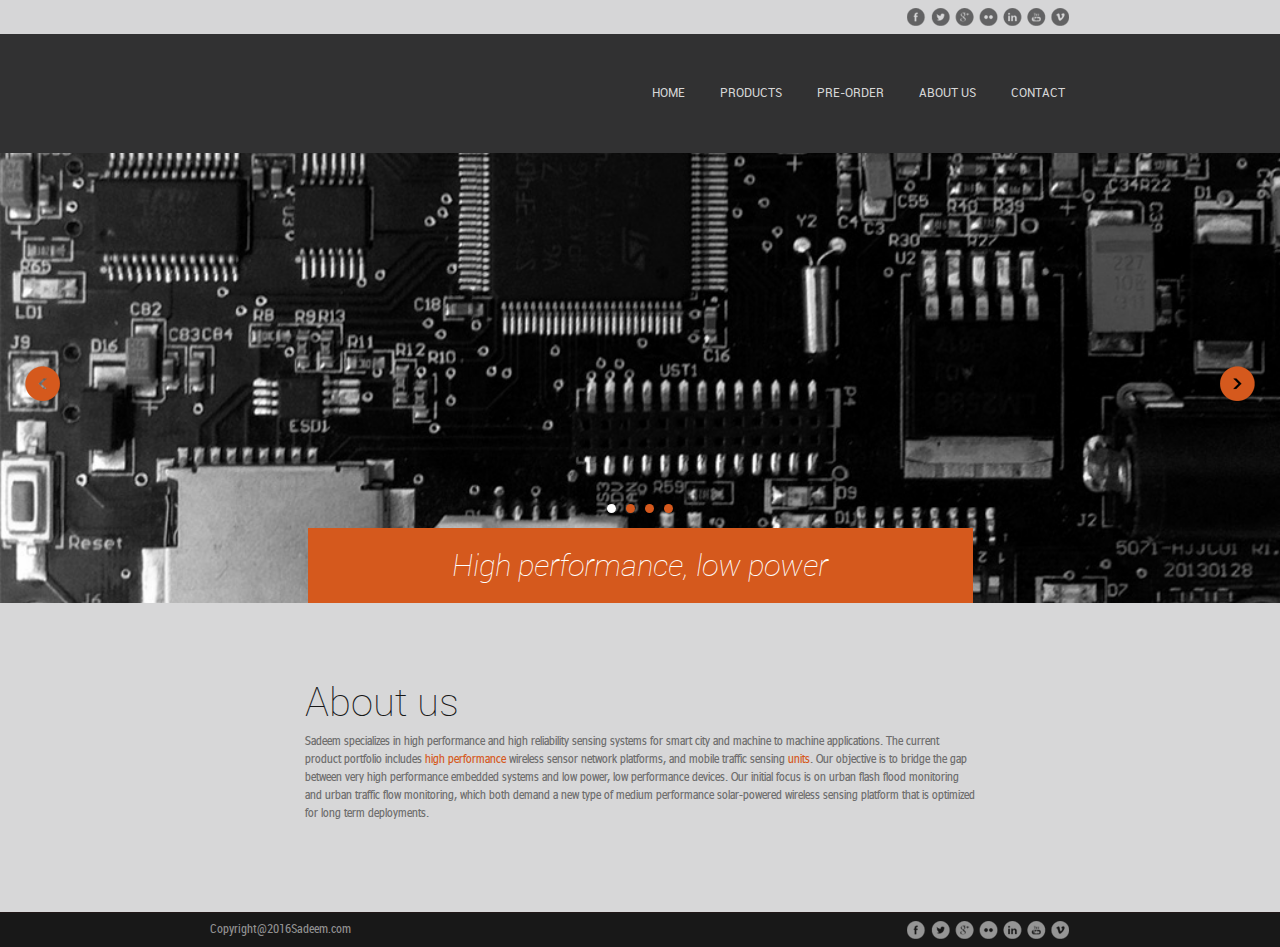
==== index.html @ fb741f5f "first 2" ====
<!DOCTYPE html>
<html lang="en">
<head>
	<meta charset="UTF-8" />
	
	<title>Sadeem</title>

	<meta http-equiv="X-UA-Compatible" content="IE=edge">
	<meta name="viewport" content="width=device-width, initial-scale=1, maximum-scale=1, user-scalable=no">
	
	<link rel="shortcut icon" type="image/x-icon" href="css/images/favicon.ico" />

	<link rel="stylesheet" href="css/fonts.css" />
	<link rel="stylesheet" href="css/jquery.fullscreener.css" />
	<link rel="stylesheet" href="css/style.css" />

	<script type="text/javascript" src="js/jquery-1.11.0.min.js"></script>
	<script type="text/javascript" src="js/jquery.carouFredSel-6.2.0-packed.js"></script>
	<script type="text/javascript" src="js/jquery.fullscreener.min.js"></script>
	<script type="text/javascript" src="js/jquery.touchSwipe.js"></script>
	<script type="text/javascript" src="js/functions.js"></script>
</head>
<body>
<div class="wrapper">
	<div class="bar">
		<div class="shell clearfix">
			<div class="socials">
				<ul>
					<li>
						<a href="https://www.facebook.com/KAUSTOfficial" class="link-facebook" target="_blank">Facebook</a>
					</li>
					
					<li>
						<a href="https://twitter.com/KAUSTinnovation" class="link-twitter" target="_blank">Twitter</a>
					</li>
					
					<li>
						<a href="https://plus.google.com/+kaust" class="link-googleplus" target="_blank">Googleplus</a>
					</li>
					
					<li>
						<a href="https://www.flickr.com/photos/kaust_photos/" class="link-flickr" target="_blank">Flickr</a>
					</li>
					
					<li>
						<a href="https://www.linkedin.com/company/kaust" class="link-linkedin" target="_blank">Linkedin</a>
					</li>
					
					<li>
						<a href="http://www.youtube.com/user/KAUSTInnovation" class="link-youtube" target="_blank">Youtube</a>
					</li>
					
					<li>
						<a href="http://vimeo.com/kaust" class="link-vimeo" target="_blank">Vimeo</a>
					</li>
				</ul>
			</div><!-- /.socials -->
		</div><!-- /.shell -->
	</div><!-- /.bar -->

	<header class="header">
		<div class="shell">
			<a href="home.html" class="logo">Sadeem - Wireless Sensing Systems</a>
			
			<a href="#" class="nav-btn"><span></span><span></span><span></span></a>
			
			<nav class="nav">
				<ul>
					<li>
						<a href="home.html">HOME</a>
					</li>
					
					<li>
						<a href="products.html">PRODUCTS</a>
					</li>

					<li>
						<a href="order.html">PRE-ORDER</a>
					</li>
					
					<li>
						<a href="about.html">ABOUT US</a>
					</li>
					
					<li>
						<a href="contact.html">CONTACT</a>
				</ul>
			</nav><!-- /.nav -->
		</div><!-- /.shell -->
	</header><!-- /.header -->

	<section class="slider">
		<div class="slider-clip">
			<ul class="slides">
				<li class="slide">
					<div class="slide-image">
						<img src="css/images/slide-1.jpg" alt="" width="1020" height="450">
					</div><!-- /.slide-image -->
		
					<div class="slide-content">
						<h2>High performance, low power</h2>
					</div><!-- /.slide-content -->
				</li><!-- /.slide -->
		
				<li class="slide">
					<div class="slide-image">
						<img src="css/images/slide-2.jpg" alt="" width="1020" height="450">
					</div><!-- /.slide-image -->
		
					<div class="slide-content">
						<h2>Ultra-high reliability</h2>
					</div><!-- /.slide-content -->
				</li><!-- /.slide -->

				<li class="slide">
					<div class="slide-image">
						<img src="css/images/slide-3.jpg" alt="" width="1020" height="450">
					</div><!-- /.slide-image -->
		
					<div class="slide-content">
						<h2>Advanced power management</h2>
					</div><!-- /.slide-content -->
				</li><!-- /.slide -->

				<li class="slide">
					<div class="slide-image">
						<img src="css/images/slide-4.jpg" alt="" width="1020" height="450">
					</div><!-- /.slide-image -->
		
					<div class="slide-content">
						<h2>real-time GPS-accel fusion</h2>
					</div><!-- /.slide-content -->
				</li><!-- /.slide -->
			</ul><!-- /.slides -->
		</div><!-- /.slider-clip -->
		
		<div class="slider-actions">
			<a href="#" class="slider-prev">Previous Slide</a>
			
			<a href="#" class="slider-next">Next Slide</a>
		</div><!-- /.slider-actions -->
		
		<div class="slider-paging"></div><!-- /.slider-paging -->
	</section><!-- /.slider -->

	<section class="section section-intro">
		<div class="shell-secondary">
			<h2 class="section-title">About us</h2><!-- /.section-title -->
			
			<div class="section-entry">
				<p>Sadeem specializes in high performance and high reliability sensing systems for smart city and machine to machine applications. The current product portfolio includes <a href="product-1.html">high performance</a> wireless sensor network platforms, and mobile traffic sensing <a href="product-2.html">units</a>. Our objective is to bridge the gap between very high performance embedded systems and low power, low performance devices. Our initial focus is on urban flash flood monitoring and urban traffic flow monitoring, which both demand a new type of medium performance solar-powered wireless sensing platform that is optimized for long term deployments.</p>
			</div><!-- /.section-entry -->
		</div><!-- /.shell-secondary -->
	</section><!-- /.section section-intro -->



	<footer class="footer">
		<div class="shell clearfix">
			<p class="copyright">Copyright@2016Sadeem.com</p><!-- /.copyright -->

			<div class="socials socials-secondary">
				<ul>
					<li>
						<a href="https://www.facebook.com/KAUSTOfficial" class="link-facebook" target="_blank">Facebook</a>
					</li>
					
					<li>
						<a href="https://twitter.com/KAUSTinnovation" class="link-twitter" target="_blank">Twitter</a>
					</li>
					
					<li>
						<a href="https://plus.google.com/+kaust" class="link-googleplus" target="_blank">Googleplus</a>
					</li>
					
					<li>
						<a href="https://www.flickr.com/photos/kaust_photos/" class="link-flickr" target="_blank">Flickr</a>
					</li>
					
					<li>
						<a href="https://www.linkedin.com/company/kaust" class="link-linkedin" target="_blank">Linkedin</a>
					</li>
					
					<li>
						<a href="http://www.youtube.com/user/KAUSTInnovation" class="link-youtube" target="_blank">Youtube</a>
					</li>
					
					<li>
						<a href="http://vimeo.com/kaust" class="link-vimeo" target="_blank">Vimeo</a>
					</li>
				</ul>
			</div><!-- /.socials -->
		</div><!-- /.shell -->
	</footer><!-- /.footer -->
</div><!-- /.wrapper -->
</body>
</html>
---- css/fonts.css ----
@font-face {
    font-family: 'RobotoRegular';
    src: url('fonts/Roboto-Regular-webfont.eot');
    src: url('fonts/Roboto-Regular-webfont.eot?#iefix') format('embedded-opentype'),
         url('fonts/Roboto-Regular-webfont.woff') format('woff'),
         url('fonts/Roboto-Regular-webfont.ttf') format('truetype'),
         url('fonts/Roboto-Regular-webfont.svg#RobotoRegular') format('svg');
    font-weight: normal;
    font-style: normal;
}
@font-face {
    font-family: 'RobotoItalic';
    src: url('fonts/Roboto-Italic-webfont.eot');
    src: url('fonts/Roboto-Italic-webfont.eot?#iefix') format('embedded-opentype'),
         url('fonts/Roboto-Italic-webfont.woff') format('woff'),
         url('fonts/Roboto-Italic-webfont.ttf') format('truetype'),
         url('fonts/Roboto-Italic-webfont.svg#RobotoItalic') format('svg');
    font-weight: normal;
    font-style: normal;
}
@font-face {
    font-family: 'RobotoBold';
    src: url('fonts/Roboto-Bold-webfont.eot');
    src: url('fonts/Roboto-Bold-webfont.eot?#iefix') format('embedded-opentype'),
         url('fonts/Roboto-Bold-webfont.woff') format('woff'),
         url('fonts/Roboto-Bold-webfont.ttf') format('truetype'),
         url('fonts/Roboto-Bold-webfont.svg#RobotoBold') format('svg');
    font-weight: normal;
    font-style: normal;
}
@font-face {
    font-family: 'RobotoBoldItalic';
    src: url('fonts/Roboto-BoldItalic-webfont.eot');
    src: url('fonts/Roboto-BoldItalic-webfont.eot?#iefix') format('embedded-opentype'),
         url('fonts/Roboto-BoldItalic-webfont.woff') format('woff'),
         url('fonts/Roboto-BoldItalic-webfont.ttf') format('truetype'),
         url('fonts/Roboto-BoldItalic-webfont.svg#RobotoBoldItalic') format('svg');
    font-weight: normal;
    font-style: normal;
}
@font-face {
    font-family: 'RobotoCondensed';
    src: url('fonts/Roboto-Condensed-webfont.eot');
    src: url('fonts/Roboto-Condensed-webfont.eot?#iefix') format('embedded-opentype'),
         url('fonts/Roboto-Condensed-webfont.woff') format('woff'),
         url('fonts/Roboto-Condensed-webfont.ttf') format('truetype'),
         url('fonts/Roboto-Condensed-webfont.svg#RobotoCondensed') format('svg');
    font-weight: normal;
    font-style: normal;
}
@font-face {
    font-family: 'RobotoCondensedItalic';
    src: url('fonts/Roboto-CondensedItalic-webfont.eot');
    src: url('fonts/Roboto-CondensedItalic-webfont.eot?#iefix') format('embedded-opentype'),
         url('fonts/Roboto-CondensedItalic-webfont.woff') format('woff'),
         url('fonts/Roboto-CondensedItalic-webfont.ttf') format('truetype'),
         url('fonts/Roboto-CondensedItalic-webfont.svg#RobotoCondensedItalic') format('svg');
    font-weight: normal;
    font-style: normal;
}
@font-face {
    font-family: 'RobotoBoldCondensed';
    src: url('fonts/Roboto-BoldCondensed-webfont.eot');
    src: url('fonts/Roboto-BoldCondensed-webfont.eot?#iefix') format('embedded-opentype'),
         url('fonts/Roboto-BoldCondensed-webfont.woff') format('woff'),
         url('fonts/Roboto-BoldCondensed-webfont.ttf') format('truetype'),
         url('fonts/Roboto-BoldCondensed-webfont.svg#RobotoBoldCondensed') format('svg');
    font-weight: normal;
    font-style: normal;
}
@font-face {
    font-family: 'RobotoBoldCondensedItalic';
    src: url('fonts/Roboto-BoldCondensedItalic-webfont.eot');
    src: url('fonts/Roboto-BoldCondensedItalic-webfont.eot?#iefix') format('embedded-opentype'),
         url('fonts/Roboto-BoldCondensedItalic-webfont.woff') format('woff'),
         url('fonts/Roboto-BoldCondensedItalic-webfont.ttf') format('truetype'),
         url('fonts/Roboto-BoldCondensedItalic-webfont.svg#RobotoBoldCondensedItalic') format('svg');
    font-weight: normal;
    font-style: normal;
}
@font-face {
    font-family: 'RobotoThin';
    src: url('fonts/Roboto-Thin-webfont.eot');
    src: url('fonts/Roboto-Thin-webfont.eot?#iefix') format('embedded-opentype'),
         url('fonts/Roboto-Thin-webfont.woff') format('woff'),
         url('fonts/Roboto-Thin-webfont.ttf') format('truetype'),
         url('fonts/Roboto-Thin-webfont.svg#RobotoThin') format('svg');
    font-weight: normal;
    font-style: normal;
}
@font-face {
    font-family: 'RobotoThinItalic';
    src: url('fonts/Roboto-ThinItalic-webfont.eot');
    src: url('fonts/Roboto-ThinItalic-webfont.eot?#iefix') format('embedded-opentype'),
         url('fonts/Roboto-ThinItalic-webfont.woff') format('woff'),
         url('fonts/Roboto-ThinItalic-webfont.ttf') format('truetype'),
         url('fonts/Roboto-ThinItalic-webfont.svg#RobotoThinItalic') format('svg');
    font-weight: normal;
    font-style: normal;
}
@font-face {
    font-family: 'RobotoLight';
    src: url('fonts/Roboto-Light-webfont.eot');
    src: url('fonts/Roboto-Light-webfont.eot?#iefix') format('embedded-opentype'),
         url('fonts/Roboto-Light-webfont.woff') format('woff'),
         url('fonts/Roboto-Light-webfont.ttf') format('truetype'),
         url('fonts/Roboto-Light-webfont.svg#RobotoLight') format('svg');
    font-weight: normal;
    font-style: normal;
}
@font-face {
    font-family: 'RobotoLightItalic';
    src: url('fonts/Roboto-LightItalic-webfont.eot');
    src: url('fonts/Roboto-LightItalic-webfont.eot?#iefix') format('embedded-opentype'),
         url('fonts/Roboto-LightItalic-webfont.woff') format('woff'),
         url('fonts/Roboto-LightItalic-webfont.ttf') format('truetype'),
         url('fonts/Roboto-LightItalic-webfont.svg#RobotoLightItalic') format('svg');
    font-weight: normal;
    font-style: normal;
}
@font-face {
    font-family: 'RobotoMedium';
    src: url('fonts/Roboto-Medium-webfont.eot');
    src: url('fonts/Roboto-Medium-webfont.eot?#iefix') format('embedded-opentype'),
         url('fonts/Roboto-Medium-webfont.woff') format('woff'),
         url('fonts/Roboto-Medium-webfont.ttf') format('truetype'),
         url('fonts/Roboto-Medium-webfont.svg#RobotoMedium') format('svg');
    font-weight: normal;
    font-style: normal;
}
@font-face {
    font-family: 'RobotoMediumItalic';
    src: url('fonts/Roboto-MediumItalic-webfont.eot');
    src: url('fonts/Roboto-MediumItalic-webfont.eot?#iefix') format('embedded-opentype'),
         url('fonts/Roboto-MediumItalic-webfont.woff') format('woff'),
         url('fonts/Roboto-MediumItalic-webfont.ttf') format('truetype'),
         url('fonts/Roboto-MediumItalic-webfont.svg#RobotoMediumItalic') format('svg');
    font-weight: normal;
    font-style: normal;
}
@font-face {
    font-family: 'RobotoBlack';
    src: url('fonts/Roboto-Black-webfont.eot');
    src: url('fonts/Roboto-Black-webfont.eot?#iefix') format('embedded-opentype'),
         url('fonts/Roboto-Black-webfont.woff') format('woff'),
         url('fonts/Roboto-Black-webfont.ttf') format('truetype'),
         url('fonts/Roboto-Black-webfont.svg#RobotoBlack') format('svg');
    font-weight: normal;
    font-style: normal;
}
@font-face {
    font-family: 'RobotoBlackItalic';
    src: url('fonts/Roboto-BlackItalic-webfont.eot');
    src: url('fonts/Roboto-BlackItalic-webfont.eot?#iefix') format('embedded-opentype'),
         url('fonts/Roboto-BlackItalic-webfont.woff') format('woff'),
         url('fonts/Roboto-BlackItalic-webfont.ttf') format('truetype'),
         url('fonts/Roboto-BlackItalic-webfont.svg#RobotoBlackItalic') format('svg');
    font-weight: normal;
    font-style: normal;
}
@font-face {
    font-family: 'ninaregular';
    src: url('fonts/nina-webfont.eot');
    src: url('fonts/nina-webfont.eot?#iefix') format('embedded-opentype'),
         url('fonts/nina-webfont.woff2') format('woff2'),
         url('fonts/nina-webfont.woff') format('woff'),
         url('fonts/nina-webfont.ttf') format('truetype'),
         url('fonts/nina-webfont.svg#ninaregular') format('svg');
    font-weight: normal;
    font-style: normal;
}
---- css/style.css ----
/* ================================================================ *\
    #Fonts
\* ================================================================ */

/*
font-family: 'RobotoRegular';
font-family: 'RobotoItalic';
font-family: 'RobotoBold';
font-family: 'RobotoBoldItalic';
font-family: 'RobotoCondensed';
font-family: 'RobotoCondensedItalic';
font-family: 'RobotoBoldCondensed';
font-family: 'RobotoBoldCondensedItalic';
font-family: 'RobotoThin';
font-family: 'RobotoThinItalic';
font-family: 'RobotoLight';
font-family: 'RobotoLightItalic';
font-family: 'RobotoMedium';
font-family: 'RobotoMediumItalic';
font-family: 'RobotoBlack';
font-family: 'RobotoBlackItalic';
font-family: 'ninaregular';
*/

/* ================================================================ *\
    #Reset
\* ================================================================ */

* { padding: 0; margin: 0; outline: 0; -webkit-box-sizing: border-box; -moz-box-sizing: border-box; box-sizing: border-box; }

/* ================================================================ *\
    #Base
\* ================================================================ */

article,
aside,
figcaption,
figure,
footer,
header,
main,
nav,
section { display: block; }

html,
body { height: 100%; }

html { overflow-y: scroll; -webkit-text-size-adjust: 100%; -ms-text-size-adjust: 100%; }
body { min-width: 880px; background: #181818; font-family: 'ninaregular'; font-size: 12px; line-height: 18px; color: #6d6d6d; -webkit-font-smoothing:antialiased; }

a { text-decoration: none; color:#d5591d; }
a:hover { text-decoration: none; color:#f47505; }

img { border: 0; vertical-align: middle; }
strong { font-weight: bold; }
small { font-size: 80%; }

button,
input,
select,
textarea { font-family: inherit; font-size: inherit; color: inherit; -webkit-font-smoothing:antialiased; }

.select,
input[type="submit"] { -webkit-appearance: none; }

button,
input[type="button"],
input[type="reset"],
input[type="submit"] { cursor: pointer; }

button::-moz-focus-inner,
input::-moz-focus-inner { padding: 0; border: 0; }

button { overflow: visible; }
textarea { overflow: auto; resize: none; }

table { border-collapse: collapse; border-spacing: 0; }
th,
td { padding: 0; }

/* ================================================================ *\
    #Helpers
\* ================================================================ */

.alignleft { float: left; }
.alignright { float: right; }
.hidden { display: none; visibility: hidden; }

a,
.btn,
a img  { transition: color 700ms, background-color 700ms, opacity 700ms; -webkit-transition: color 700ms, background-color 700ms, opacity 700ms; }

a:hover, 
.btn:hover,
a:hover img { transition: color 200ms, background-color 200ms, opacity 200ms; -webkit-transition: color 200ms, background-color 200ms, opacity 200ms; }

h1,
h2,
h3,
h4,
h5,
h6,
strong { font-weight: normal; }

.clearfix { *zoom: 1; }

.list-steps:after,
.form-row:after,
.form-row-primary:after,
.product-actions:after,
.products:after,
.header .shell:after,
.clearfix:after { width: 100%; content: ''; font-size: 0; line-height: 0; text-indent: -4000px; clear: both; display: block; }

.uppercased { text-transform: uppercase; }
.underlined { text-decoration: underline; }
.centered { display: block; margin: auto; }

/* ================================================================ *\
    #Containers
\* ================================================================ */
.wrapper { }
.container { }
.shell { width: 880px; margin: auto; }
.shell-secondary { width: 670px; margin: auto; }

/* ================================================================ *\
    #Buttons
\* ================================================================ */
.btn { display: inline-block; vertical-align: middle; font-size:14px; line-height:20px; color:#2c2c2d; font-family: 'RobotoCondensed'; text-align: center; padding: 5px 16px; background-color: #d5591d; border: 0; position: relative; border-radius: 0; }
.btn:hover { background-color: #f47505; color: #2c2c2d; }

.btn-ico .ico { display: block; position: absolute; top: 0; left: -25px; background-color: #313132; width: 25px; height: 30px; background-position: center center; }

/* ================================================================ *\
    #icons
\* ================================================================ */
.ico { display: inline-block; vertical-align: middle; }

.arrow-right-yellow { background: url(images/arrow-right-yellow.png) no-repeat 0 0; width: 12px; height: 13px; }

/* bar */
.bar { background-color: #d6d6d7; height: 34px; padding: 8px 0; }

/* socials */
.socials { float: right; width: 172px; margin-right: 6px; }
.socials ul { list-style-type: none; }
.socials ul li { float: left; width: 19px; height: 18px; margin-left: 5px; }
.socials ul li a { display: block; width: 19px; height: 18px; background: url(images/socials.png) no-repeat 0 0; font-size: 0; line-height: 0; text-indent: -4000px;
    -webkit-transition: 200ms; 
         -o-transition: 200ms; 
            transition: 200ms; }
.socials ul li a:hover { 
    -webkit-transform: scale(0.9); 
        -ms-transform: scale(0.9); 
         -o-transform: scale(0.9); 
            transform: scale(0.9); }
.socials ul li a.link-twitter { background-position: -24px 0; }
.socials ul li a.link-googleplus { background-position: -49px 0; }
.socials ul li a.link-flickr { background-position: -74px 0; }
.socials ul li a.link-linkedin { background-position: -99px 0; }
.socials ul li a.link-youtube { background-position: -124px 0; }
.socials ul li a.link-vimeo { background-position: -149px 0; }

.socials-secondary ul li a { background: url(images/footer-socials.png) no-repeat 0 0; }

/* header */
.header { background-color: #313132; height: 119px; padding: 23px 0; position: relative; z-index: 10; }

.logo { float: left; background: url(logo6.png) no-repeat 0 0; width: 236px; height: 73px; font-size: 0; line-height: 0; text-indent: -4000px; }

/* nav */
.nav { float: right; padding-top: 21px; }
.nav.visible { display: block!important; }
.nav ul { list-style-type: none; }
.nav ul li { float: left; font-size: 12px; line-height: 22px; font-family: 'RobotoRegular'; margin-left: 5px; }
.nav ul li a { display: block; color: #d6d6d7; padding: 5px 15px; height: 30px; }
.nav ul li.current a,
.nav ul li a:hover { background-color: #d5591d; color: #313132; }

/* slider */
.slider { position: relative; height: 450px; overflow: hidden; z-index: 9; }
.slider-clip { }
.slides { list-style-type: none; }
.slide { float: left; width: auto; height: auto; position: relative; }
.slide-image { height: 450px; }
.slide-image img {  }
.slide-content { display: block; position: absolute; bottom: 0; left: 50%; margin-left: -332.5px; background-color: #d5591d; width: 665px; padding: 20px 10px 15px 10px; text-align: center; height: 75px; }
.slide-content h2 { font-size: 30px; line-height: 40px; font-family: 'RobotoThinItalic'; color: #fff; }

.slider-actions { }
.slider-actions a { display: block; position: absolute; top: 50%; width: 35px; height: 35px; margin-top: -12px; font-size: 0; line-height: 0; text-indent: -4000px; }
.slider-actions a.slider-prev { background: url(images/ico-prev-hover.png) no-repeat 0 0; left: 25px; }
.slider-actions a.slider-next { background: url(images/ico-next-hover.png) no-repeat 0 0; right: 25px; }

.slider-paging { display: block; position: absolute; bottom: 90px; left: 0; width: 100%; font-size: 0; line-height: 0; text-align: center; }
.slider-paging a { display: inline-block; width: 9px; height: 9px; margin: 0 5px; background-color: #d5591d; border-radius: 50%; }
.slider-paging a.selected,
.slider-paging a:hover { background-color: #fff; }

/* section */
.section { background-color: #d7d7d8; padding: 80px 0 90px 0; }
.section-title { font-size: 40px; line-height: 44px; color: #181818; padding-bottom: 5px; font-family: 'RobotoThin'; }
.section-entry {  }
.section-entry p { padding-bottom: 18px; }
.section-entry p:last-child { padding-bottom: 0; }
.section-image { padding: 15px 0 25px 0; }

.section-secondary { background-color: #313132; color: #919191; }
.section-secondary .section-title { color: #fff; }

/* products */
.products { list-style-type: none; padding: 25px 45px 0 45px; }
.product { float: left; width: 215px; margin-left: 145px; }
.product:first-child { margin-left: 0; }
.product-image { padding-bottom: 25px; }
.product-content { font-family: 'RobotoCondensed'; padding: 0 15px 5px 15px; }
.product-head { padding-bottom: 20px; }
.product-head h3 { font-size: 15px; line-height: 18px; }
.product-head h3 a { color: #d5591d; }
.product-head h3 a:hover { color: #f47505; }
.product-head h4 { font-size: 12px; line-height: 18px; color: #919191; }
.product-head h4 a { color: #919191; }
.product-body { color: #919191; }
.product-price { padding-top: 25px; font-size: 15px; line-height: 18px; color: #fff; }
.product-actions { padding: 0 15px 0; }
.product-actions .btn { float: left; }
.product-actions .link-more { float: left; line-height: 30px; color: #919191; margin-left: 35px; }
.product-actions .link-more:hover { color: #d5591d; }

/* section-contact */
.section-contact { padding: 65px 0 60px 0; }
.section-contact .section-title { padding-bottom: 35px; }

/* form */
.form { }
.form-body {  }

.form-col { float: left; }
.form-colsize-1 { width: 245px; }
.form-colsize-2 { width: 405px; }
.form-colsize-3 { width: 145px; }
.form-colsize-4 { width: 90px; }

.form-row-primary { padding-top: 10px; }
.form-row-primary:first-child { padding-top: 0; }
.form-row { padding-top: 10px; }
.form-row:first-child { padding-top: 0; }
.field { display: block; background-color: #181818; font-size: 14px; line-height: 20px; padding: 10px; width: 100%; border: 0; border-radius: 0; }
.field-secondary { background-color: #f4f4f4; }
.textarea { height: 140px; }
.form-actions { padding-top: 10px; font-size: 0; line-height: 0; text-align: right; }

.select-wrap { background: #f4f4f4 url(images/select-arrow.png) no-repeat right 0; overflow: hidden; }
.select { border: 0; width: 125%; background: 0!important; height: 20px; }

.form .field::-webkit-input-placeholder { /* WebKit browsers */ color: #6d6d6d; }
.form .field:-moz-placeholder { /* Mozilla Firefox 4 to 18 */ color: #6d6d6d; opacity: 1; }
.form .field::-moz-placeholder { /* Mozilla Firefox 19+ */ color: #6d6d6d; opacity: 1; }
.form .field:-ms-input-placeholder { /* Internet Explorer 10+ */ color: #6d6d6d; }

.form-order .form-head { padding-bottom: 35px; }
.form-order .form-inner { width: 500px; }
.form-order .form-col { margin-left: 10px; }
.form-order .form-col:first-child { margin-left: 0; }
.form-order .form-row { padding-top: 0; }

.form-contact .form-col { float: right; }
.form-contact .form-col:first-child { float: left; }

/* section-order */
.section-order { padding-bottom: 80px; }
.section-order .section-title { padding-bottom: 20px; }

/* list-steps */
.list-steps { list-style-type: none; }
.list-steps li { float: left; font-size: 16px; line-height: 20px; color: #919191; padding-left: 20px; }
.list-steps li:first-child { padding-left: 10px; }
.list-steps li span { display: inline-block; background-color: #f4f4f4; border-radius: 50%; text-align: center; width: 20px; height: 20px; font-size: 11px; line-height: 20px; color: #808080; font-family: 'RobotoBold'; position: relative; top: -2px; margin-right: 3px; }
.list-steps li.current { color: #181818; }
.list-steps li.current span { background-color: #313132; color: #d7d7d8; }

/* section-product */
.section-product { padding: 0; }
.section-product .section-image { padding: 65px 0 55px 0; }
.section-product .section-content { background-color: #313132; padding: 75px 0 55px 0; }
.section-product .product-content { padding: 0; }
.section-product .product-head { float: left; width: 240px; margin-right: 5px; }
.section-product .product-head h3 { font-size: 40px; line-height: 44px; font-family: 'RobotoLight'; color: #fff; }
.section-product .product-head h4 { font-size: 14px; line-height: 16px; color: #a3a3a3; }
.section-product .product-body { overflow: hidden; font-family: 'ninaregular'; }
.section-product .product-actions { padding: 15px 0 0 0; }
.section-product .product-price { float: left; padding-right: 10px; padding-top: 5px; font-size: 25px; line-height: 25px; }
.section-product .product-btn { float: left; }

/* footer */
.footer { background-color: #181818; border-top: 1px solid #201717; padding: 8px 0; }

.copyright { float: left; font-size: 12px; line-height: 18px; color: #919191; font-family: 'RobotoCondensed'; padding-left: 10px; }

@media only screen and (max-width: 879px) {
    body { min-width: 768px; }
    .shell { width: 768px; padding: 0 10px; }

    .header { height: 102px; padding: 15px 0; }

    .section { padding: 30px 0; }
    .section-title { font-size: 30px; line-height: 34px; }
    .section-image { display: block; width: 100%; height: auto; padding: 5px 0 10px 0; }
    .section-entry p { padding-bottom: 5px; }
    
    .section-product { padding-bottom: 0; }
    .section-product .section-image { padding: 10px 0 30px 0; }
    .section-product .section-image img { display: block; width: 100%; height: auto; }
    .section-product .section-content { padding: 30px 0; }

    .slider { height: 350px; }
    .slide-image { height: 350px; }

    .form-order .form-inner { margin: auto; }
}

@media only screen and (max-width: 767px) {
    body { min-width: 480px; }
    .shell { width: 480px; }
    .shell-secondary { width: 480px; padding: 0 10px; }

    .btn { font-size: 13px; line-height: 18px; }
    .btn-ico .ico { height: 28px; }

    .header { height: auto; }

    .logo { width: 157px; height: 48px; 
        -webkit-background-size: 157px 48px;
                 background-size: 157px 48px; }

    .slider { height: 350px; }
    .slide-image { height: 350px; }
    .slide-content { width: 480px; margin-left: -240px; padding: 10px; height: 55px; }
    .slide-content h2 { font-size: 20px; line-height: 35px; }
    .slider-paging { bottom: 65px; }
    .slider-actions a { margin-top: -35px; }

    .socials { margin-right: 0; }

    .section { padding: 15px 0; }
    .section-title { font-size: 25px; line-height: 29px; }
    .section-image { padding: 0 0 5px 0; }

    .section-product { padding-bottom: 0; }
    .section-product .section-image { padding: 5px 0 15px 0; }
    .section-product .section-content { padding: 15px 0; }
    .section-product .product-head { width: 200px; }
    .section-product .product-head h3 { font-size: 30px; line-height: 34px; }
    .section-product .product-head h4 { font-size: 13px; line-height: 15px; }
    .section-product .product-price { font-size: 20px; padding-top: 3px; }

    .section-order .section-title { padding-bottom: 10px; }
    
    .list-steps { font-size: 0; line-height: 0; text-align: center; }
    .list-steps li { float: none; display: inline-block; font-size: 14px; line-height: 15px; padding-left: 0; margin: 0 20px; padding-bottom: 5px; }
    .list-steps li:first-child { padding-left: 0; }
    .list-steps li span { width: 15px; height: 15px; font-size: 11px; line-height: 17px; top: 0px; margin-right: 3px; }

    .form-order .form-inner { width: 460px; }
    .form-order .form-head { padding-bottom: 20px; }
    .form-colsize-1 { width: 225px; }
    .form-colsize-2 { width: 225px; }
    .form-colsize-3 { width: 140px; }
    .form-colsize-4 { width: 75px; }

    .section-contact .section-title { padding-bottom: 15px; }

    .nav-btn { height: 34px; width: 38px; border: 1px solid #d6d6d7; background: #313132; display:block; position: absolute; top: 50%; margin-top: -16px; right: 15px; border-radius: 5px; padding: 9px 6px 0 6px; }
    .nav-btn:hover span { background: #d5591d; }
    .nav-btn span { height: 3px; display:block; background: #d6d6d7; margin-bottom: 3px; }
    .nav-btn.active { background: #d6d6d7; }
    .nav-btn.active span { background-color: #d5591d; }
    
    .nav { position: absolute; top: 78px; left: 0; right: 0; background: #313132; text-align:left; display:none; border-bottom: 1px solid #d6d6d7; padding-top: 0; }
    .nav ul li { float: none; display: block; border-top: 1px solid #d6d6d7; padding: 0; margin: auto; }
    .nav ul li a { height: auto; padding: 5px 10px; }

    .products { padding-left: 10px; padding-right: 10px; }
    .product { width: 49%; margin-left: 2%; }
    .product-head { padding-bottom: 10px; }
    .product-price { padding-top: 10px; }
    .product-image { padding-bottom: 10px; }
    .product-image img { display: block; width: 100%; height: auto; }
    .product-content,
    .product-actions { padding-left: 5px; padding-right: 5px; }

    .copyright { padding-left: 0; }
}

@media only screen and (max-width: 479px) {
    body { min-width: 0; }
    .shell { width: auto; }
    .shell-secondary { width: auto; }
    
    .header { padding: 10px 0; }

    .nav { top: 68px; }

    .slider { height: 250px; }
    .slide-image { height: 250px; }
    .slide-content { width: 100%; margin-left: 0; left: 0; padding: 10px; height: 55px; }
    .slide-content h2 { font-size: 20px; line-height: 35px; }
    .slider-paging { bottom: 65px; }
    .slider-actions a { width: 25px; height: 25px; margin-top: -35px; }
    .slider-actions a.slider-next { right: 10px;
        -webkit-background-size: 100% 100%;
                background-size: 100% 100%; }
    .slider-actions a.slider-prev { left: 10px;
        -webkit-background-size: 100% 100%;
                background-size: 100% 100%; }

    .list-steps { text-align: left; }
    .list-steps li { display: block; font-size: 13px; padding-left: 0; margin: 0; padding-bottom: 5px; }

    .form-order .form-inner { width: auto; }
    .form-order .form-head { padding-bottom: 20px; }
    .form-colsize-1 { width: auto; }
    .form-colsize-2 { width: auto; }
    .form-colsize-3 { width: auto; }
    .form-colsize-4 { width: auto; }

    .form-col { float: none; display: block; width: auto; margin-left: 0; }
    
    .form-order .form-head { padding-bottom: 10px; }
    .form-order .form-col { margin: auto; }
    .form-order .form-colsize-1,
    .form-order .form-colsize-3,
    .form-order .form-colsize-4 { margin-top: 10px; }
    
    .form-contact .form-col { float: none; display: block; }
    .form-contact .form-col:first-child { float: none; display: block; }
    .form-contact .form-colsize-2 { margin-top: 10px; }

    .products { padding-left: 0; padding-right: 0; }
    .product-actions .link-more { float: right; margin-left: 0; margin-right: 5px; }

    .section-product .product-head { float: none; display: block; width: auto; margin-right: 0; }
    .section-product .product-actions .btn { float: right; }

    .socials { float: none; display: block; margin: auto; }

    .copyright { float: none; display: block; text-align: center; padding-bottom: 10px; }
}
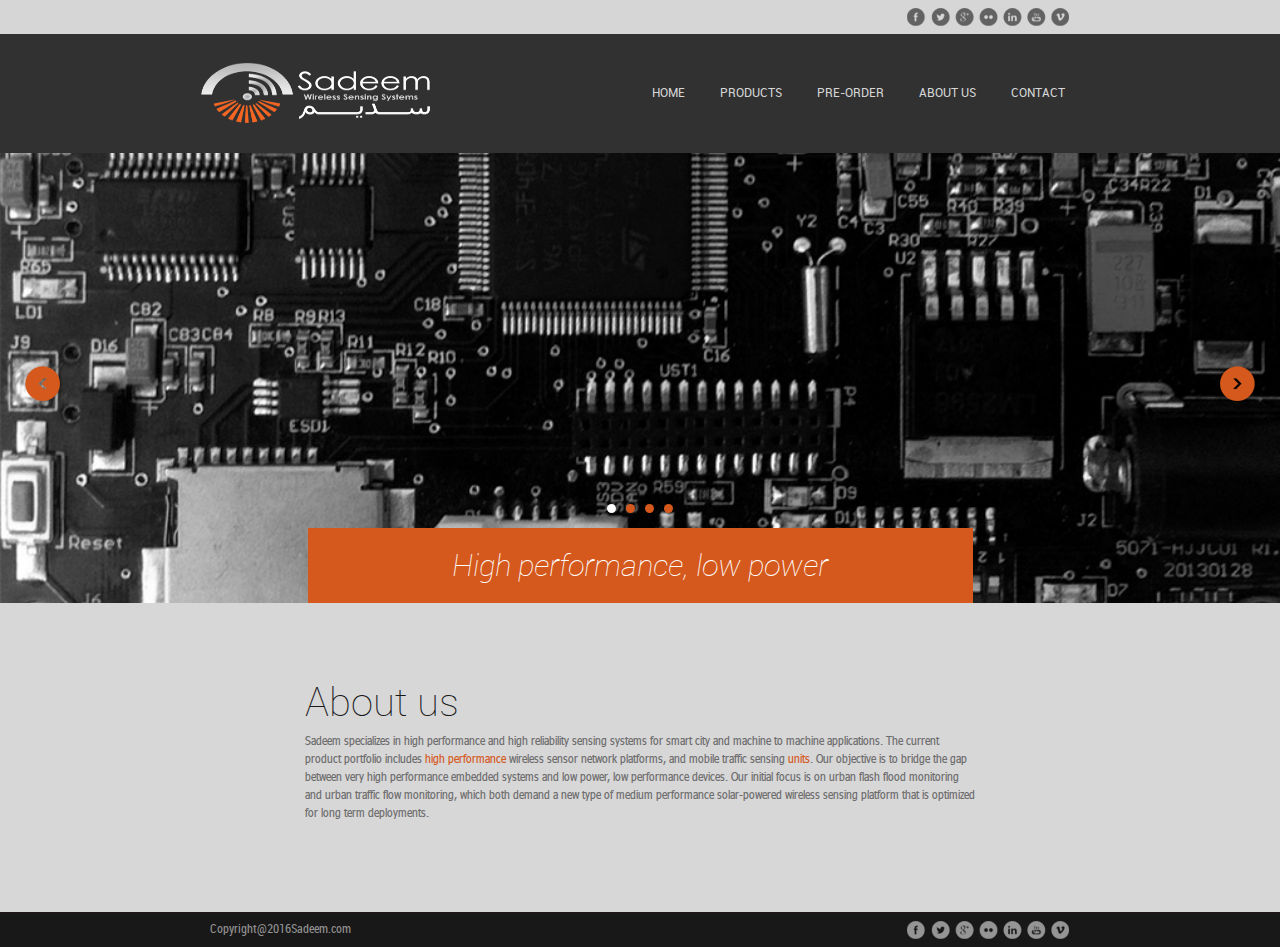
==== commit 8f3b0492: "Fix index page" ====
--- a/index.html
+++ b/index.html
@@ -60,14 +60,14 @@
 
 	<header class="header">
 		<div class="shell">
-			<a href="home.html" class="logo">Sadeem - Wireless Sensing Systems</a>
+			<a href="index.html" class="logo">Sadeem - Wireless Sensing Systems</a>
 			
 			<a href="#" class="nav-btn"><span></span><span></span><span></span></a>
 			
 			<nav class="nav">
 				<ul>
 					<li>
-						<a href="home.html">HOME</a>
+						<a href="index.html">HOME</a>
 					</li>
 					
 					<li>
--- a/css/style.css
+++ b/css/style.css
@@ -167,7 +167,7 @@
 /* header */
 .header { background-color: #313132; height: 119px; padding: 23px 0; position: relative; z-index: 10; }
 
-.logo { float: left; background: url(logo6.png) no-repeat 0 0; width: 236px; height: 73px; font-size: 0; line-height: 0; text-indent: -4000px; }
+.logo { float: left; background: url(images/logo6.png) no-repeat 0 0; width: 236px; height: 73px; font-size: 0; line-height: 0; text-indent: -4000px; }
 
 /* nav */
 .nav { float: right; padding-top: 21px; }
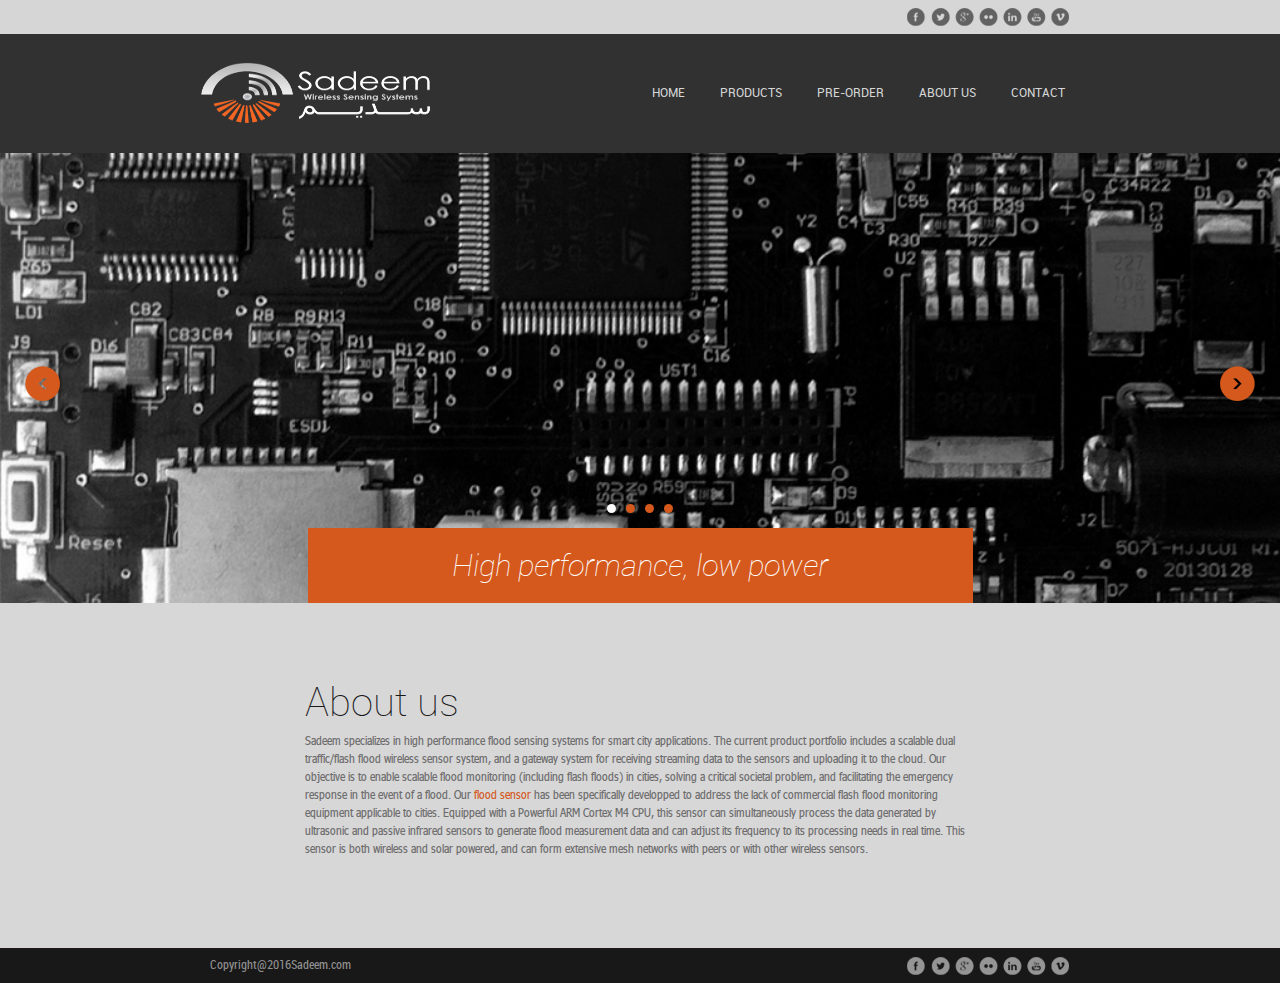
==== commit 2fdad166: "4th of March 2nd" ====
--- a/index.html
+++ b/index.html
@@ -148,7 +148,7 @@
 			<h2 class="section-title">About us</h2><!-- /.section-title -->
 			
 			<div class="section-entry">
-				<p>Sadeem specializes in high performance and high reliability sensing systems for smart city and machine to machine applications. The current product portfolio includes <a href="product-1.html">high performance</a> wireless sensor network platforms, and mobile traffic sensing <a href="product-2.html">units</a>. Our objective is to bridge the gap between very high performance embedded systems and low power, low performance devices. Our initial focus is on urban flash flood monitoring and urban traffic flow monitoring, which both demand a new type of medium performance solar-powered wireless sensing platform that is optimized for long term deployments.</p>
+				<p>Sadeem specializes in high performance flood sensing systems for smart city applications. The current product portfolio includes a scalable dual traffic/flash flood wireless sensor system, and a gateway system for receiving streaming data to the sensors and uploading it to the cloud. Our objective is to enable scalable flood monitoring (including flash floods) in cities, solving a critical societal problem, and facilitating the emergency response in the event of a flood. Our <a href="product-1.html">flood sensor</a> has been specifically developped to address the lack of commercial flash flood monitoring equipment applicable to cities. Equipped with a Powerful ARM Cortex M4 CPU, this sensor can simultaneously process the data generated by ultrasonic and passive infrared sensors to generate flood measurement data and can adjust its frequency to its processing needs in real time. This sensor is both wireless and solar powered, and can form extensive mesh networks with peers or with other wireless sensors.</p>
 			</div><!-- /.section-entry -->
 		</div><!-- /.shell-secondary -->
 	</section><!-- /.section section-intro -->
@@ -194,4 +194,4 @@
 	</footer><!-- /.footer -->
 </div><!-- /.wrapper -->
 </body>
-</html>+</html>
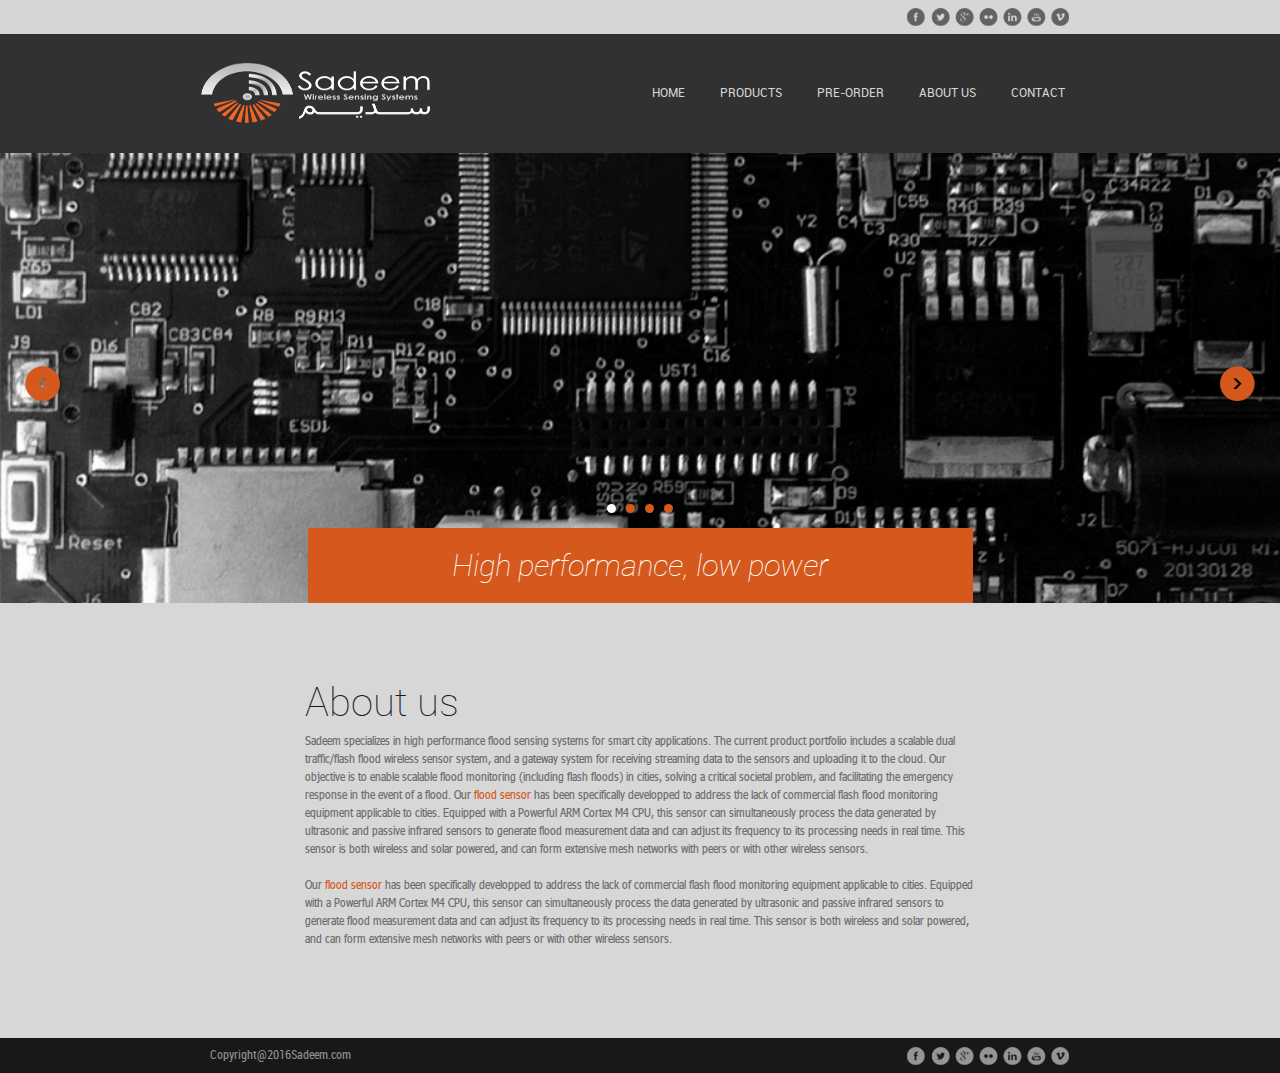
==== commit baf3d9a5: "4th of March 3rd" ====
--- a/index.html
+++ b/index.html
@@ -149,6 +149,10 @@
 			
 			<div class="section-entry">
 				<p>Sadeem specializes in high performance flood sensing systems for smart city applications. The current product portfolio includes a scalable dual traffic/flash flood wireless sensor system, and a gateway system for receiving streaming data to the sensors and uploading it to the cloud. Our objective is to enable scalable flood monitoring (including flash floods) in cities, solving a critical societal problem, and facilitating the emergency response in the event of a flood. Our <a href="product-1.html">flood sensor</a> has been specifically developped to address the lack of commercial flash flood monitoring equipment applicable to cities. Equipped with a Powerful ARM Cortex M4 CPU, this sensor can simultaneously process the data generated by ultrasonic and passive infrared sensors to generate flood measurement data and can adjust its frequency to its processing needs in real time. This sensor is both wireless and solar powered, and can form extensive mesh networks with peers or with other wireless sensors.</p>
+				
+				
+				<p>Our <a href="product-1.html">flood sensor</a> has been specifically developped to address the lack of commercial flash flood monitoring equipment applicable to cities. Equipped with a Powerful ARM Cortex M4 CPU, this sensor can simultaneously process the data generated by ultrasonic and passive infrared sensors to generate flood measurement data  and can adjust its frequency to its processing needs in real time. This sensor is both wireless and solar powered, and can form extensive mesh networks with peers or with other wireless sensors.  </p>
+				
 			</div><!-- /.section-entry -->
 		</div><!-- /.shell-secondary -->
 	</section><!-- /.section section-intro -->
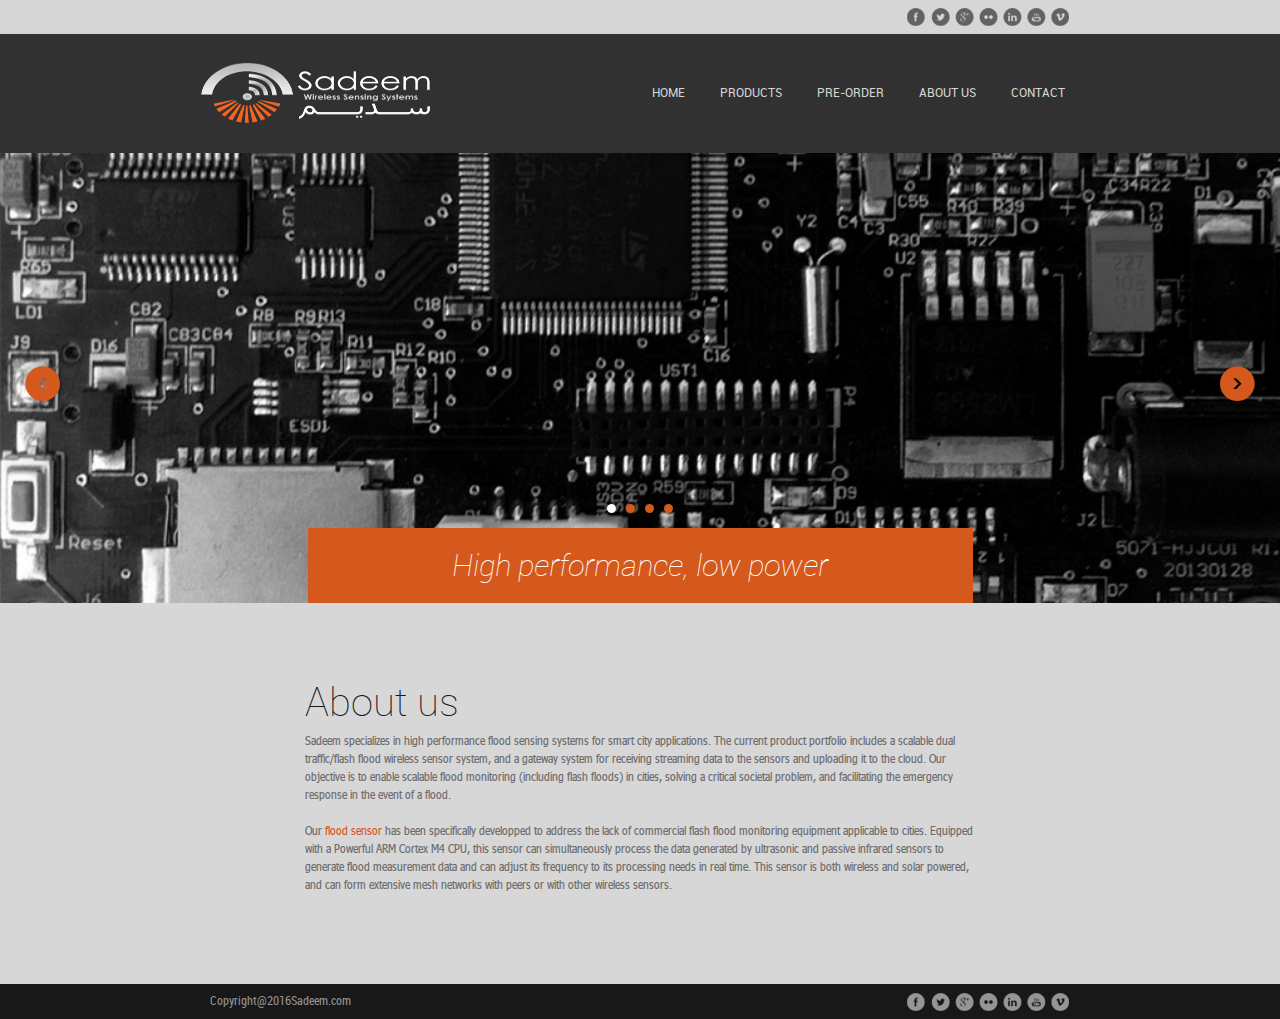
==== commit 4c3b3893: "4th of March 4th" ====
--- a/index.html
+++ b/index.html
@@ -148,7 +148,7 @@
 			<h2 class="section-title">About us</h2><!-- /.section-title -->
 			
 			<div class="section-entry">
-				<p>Sadeem specializes in high performance flood sensing systems for smart city applications. The current product portfolio includes a scalable dual traffic/flash flood wireless sensor system, and a gateway system for receiving streaming data to the sensors and uploading it to the cloud. Our objective is to enable scalable flood monitoring (including flash floods) in cities, solving a critical societal problem, and facilitating the emergency response in the event of a flood. Our <a href="product-1.html">flood sensor</a> has been specifically developped to address the lack of commercial flash flood monitoring equipment applicable to cities. Equipped with a Powerful ARM Cortex M4 CPU, this sensor can simultaneously process the data generated by ultrasonic and passive infrared sensors to generate flood measurement data and can adjust its frequency to its processing needs in real time. This sensor is both wireless and solar powered, and can form extensive mesh networks with peers or with other wireless sensors.</p>
+				<p>Sadeem specializes in high performance flood sensing systems for smart city applications. The current product portfolio includes a scalable dual traffic/flash flood wireless sensor system, and a gateway system for receiving streaming data to the sensors and uploading it to the cloud. Our objective is to enable scalable flood monitoring (including flash floods) in cities, solving a critical societal problem, and facilitating the emergency response in the event of a flood.</p>
 				
 				
 				<p>Our <a href="product-1.html">flood sensor</a> has been specifically developped to address the lack of commercial flash flood monitoring equipment applicable to cities. Equipped with a Powerful ARM Cortex M4 CPU, this sensor can simultaneously process the data generated by ultrasonic and passive infrared sensors to generate flood measurement data  and can adjust its frequency to its processing needs in real time. This sensor is both wireless and solar powered, and can form extensive mesh networks with peers or with other wireless sensors.  </p>
